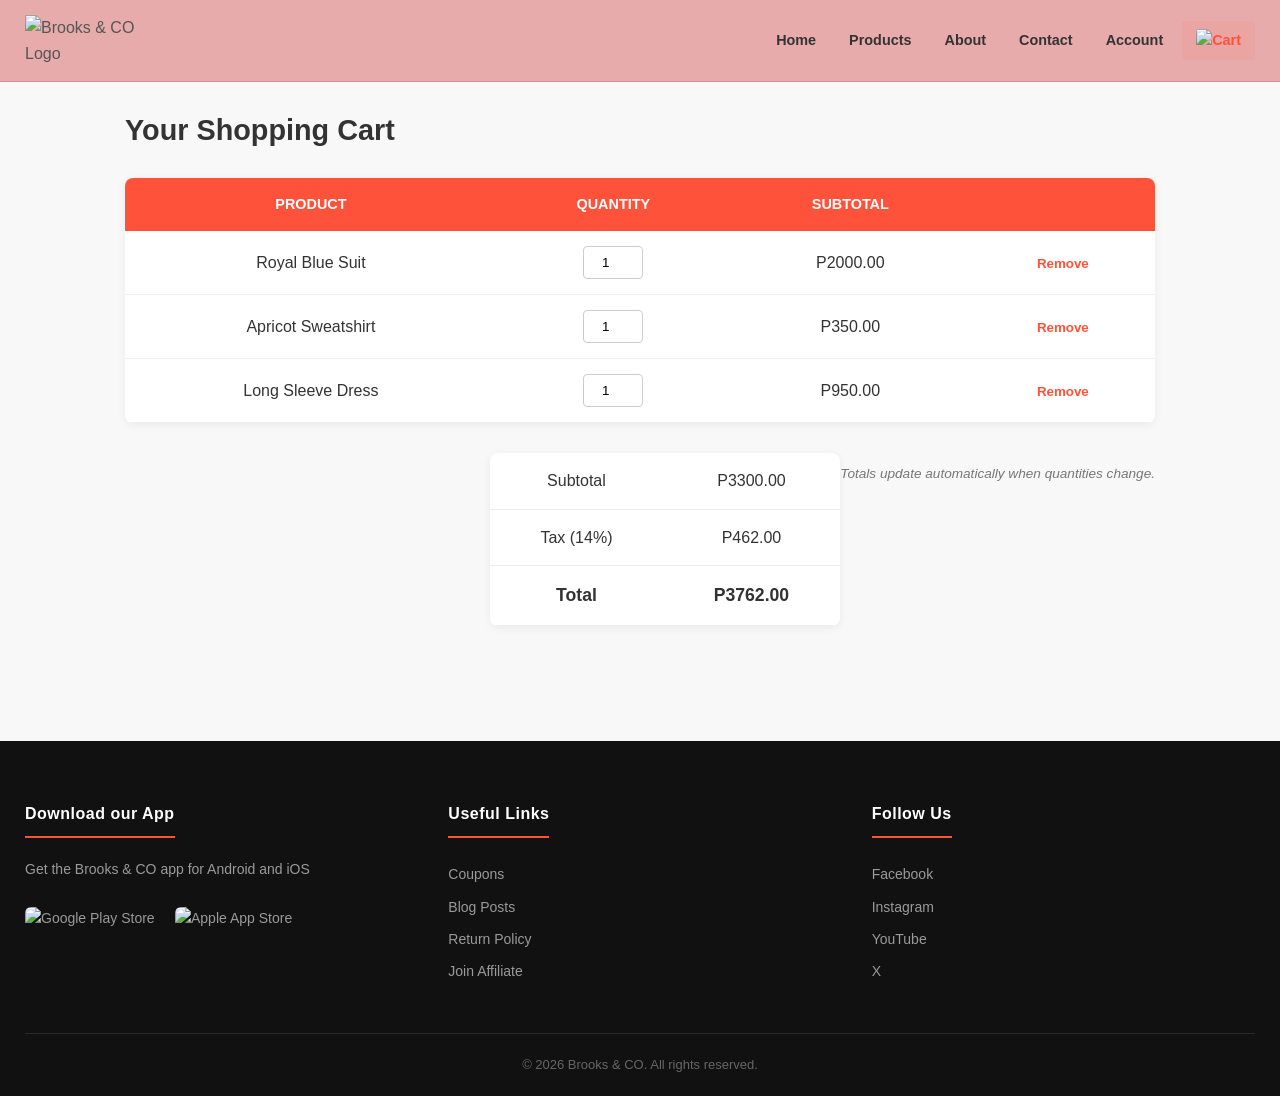
==== cart.html @ c31483eb "Refactor cart.html structure and update scripts" ====
<!DOCTYPE html>
<html lang="en">
<head>
    <meta charset="UTF-8">
    <meta name="viewport" content="width=device-width, initial-scale=1.0">
    <title>Your Cart | Brooks & CO</title>
    <meta name="description" content="View and manage items in your Brooks & CO shopping cart.">
    <link rel="stylesheet" href="style.css">
    <link rel="stylesheet" href="https://cdnjs.cloudflare.com/ajax/libs/font-awesome/6.5.1/css/all.min.css">
</head>
<body>

    <header class="header">
        <div class="container">
            <nav class="navbar">
                <div class="logo">
                    <a href="index.html">
                        <img src="images/Brooks & CO.jpg" width="125" alt="Brooks & CO Logo">
                    </a>
                </div>
                <button class="nav-toggle" aria-label="Toggle navigation" aria-expanded="false">
                    <span></span><span></span><span></span>
                </button>
                <ul class="nav-links">
                    <li><a href="index.html">Home</a></li>
                    <li><a href="products.html">Products</a></li>
                    <li><a href="about.html">About</a></li>
                    <li><a href="contact.html">Contact</a></li>
                    <li><a href="account.html">Account</a></li>
                    <li class="cart-icon"><a href="cart.html" class="active"><img src="images/cart.jpg" width="28" height="28" alt="Cart"></a></li>
                </ul>
            </nav>
        </div>
    </header>

    <main class="small-container cart-page">
        <h1>Your Shopping Cart</h1>

        <table id="cart-table">
            <thead>
                <tr>
                    <th>Product</th>
                    <th>Quantity</th>
                    <th>Subtotal</th>
                    <th></th>
                </tr>
            </thead>
            <tbody>
                <tr class="cart-item" data-price="2000">
                    <td>Royal Blue Suit</td>
                    <td><input type="number" class="qty" value="1" min="1"></td>
                    <td class="item-subtotal">P2000.00</td>
                    <td><button class="remove-btn">Remove</button></td>
                </tr>
                <tr class="cart-item" data-price="350">
                    <td>Apricot Sweatshirt</td>
                    <td><input type="number" class="qty" value="1" min="1"></td>
                    <td class="item-subtotal">P350.00</td>
                    <td><button class="remove-btn">Remove</button></td>
                </tr>
                <tr class="cart-item" data-price="950">
                    <td>Long Sleeve Dress</td>
                    <td><input type="number" class="qty" value="1" min="1"></td>
                    <td class="item-subtotal">P950.00</td>
                    <td><button class="remove-btn">Remove</button></td>
                </tr>
            </tbody>
        </table>

        <section class="total-price">
            <table>
                <tr>
                    <td>Subtotal</td>
                    <td id="cart-subtotal">P0.00</td>
                </tr>
                <tr>
                    <td>Tax (14%)</td>
                    <td id="cart-tax">P0.00</td>
                </tr>
                <tr>
                    <td><strong>Total</strong></td>
                    <td id="cart-total"><strong>P0.00</strong></td>
                </tr>
            </table>
            <p><em>Totals update automatically when quantities change.</em></p>
        </section>
    </main>

    <footer class="footer">
        <div class="container">
            <div class="footer-row">
                <div class="footer-col footer-col-1">
                    <h3>Download our App</h3>
                    <p>Get the Brooks & CO app for Android and iOS</p>
                    <div class="app-logo">
                        <img src="images/playstore.png" alt="Google Play Store">
                        <img src="images/apple store.png" alt="Apple App Store">
                    </div>
                </div>
                <div class="footer-col footer-col-2">
                    <h3>Useful Links</h3>
                    <ul>
                        <li><a href="#">Coupons</a></li>
                        <li><a href="#">Blog Posts</a></li>
                        <li><a href="#">Return Policy</a></li>
                        <li><a href="#">Join Affiliate</a></li>
                    </ul>
                </div>
                <div class="footer-col footer-col-3">
                    <h3>Follow Us</h3>
                    <ul class="social-links">
                        <li><a href="#">Facebook</a></li>
                        <li><a href="#">Instagram</a></li>
                        <li><a href="#">YouTube</a></li>
                        <li><a href="#"></i> X</a></li>
                    </ul>
                </div>
            </div>
            <div class="footer-bottom">
                <p class="copyright">&copy; 2026 Brooks & CO. All rights reserved.</p>
            </div>
        </div>
    </footer>

    <script>
        // Hamburger menu
        const navToggle = document.querySelector('.nav-toggle');
        const navLinks = document.querySelector('.nav-links');
        navToggle.addEventListener('click', () => {
            const open = navToggle.getAttribute('aria-expanded') === 'true';
            navToggle.setAttribute('aria-expanded', String(!open));
            navLinks.classList.toggle('open');
        });

        // Cart logic
        const TAX_RATE = 0.14;

        function updateCart() {
            let subtotal = 0;
            document.querySelectorAll('.cart-item').forEach(item => {
                const price = parseFloat(item.dataset.price);
                const quantity = item.querySelector('.qty').value;
                const itemTotal = price * quantity;
                item.querySelector('.item-subtotal').textContent = `P${itemTotal.toFixed(2)}`;
                subtotal += itemTotal;
            });
            const tax = subtotal * TAX_RATE;
            const total = subtotal + tax;
            document.getElementById('cart-subtotal').textContent = `P${subtotal.toFixed(2)}`;
            document.getElementById('cart-tax').textContent = `P${tax.toFixed(2)}`;
            document.getElementById('cart-total').textContent = `P${total.toFixed(2)}`;
        }

        document.querySelectorAll('.qty').forEach(input => {
            input.addEventListener('change', updateCart);
        });
        document.querySelectorAll('.remove-btn').forEach(button => {
            button.addEventListener('click', e => {
                e.target.closest('.cart-item').remove();
                updateCart();
            });
        });
        updateCart();
    </script>
</body>
</html>
---- style.css ----
*, *::before, *::after {
    margin: 0;
    padding: 0;
    box-sizing: border-box;
    font-family: 'Segoe UI', Tahoma, Geneva, Verdana, sans-serif;
}

body {
    background: #f8f8f8;
    color: #333;
    line-height: 1.6;
}

a {
    text-decoration: none;
    color: #555;
}

p { color: #555; }

ul { list-style-type: none; }

.container {
    max-width: 1300px;
    margin: auto;
    padding: 0 25px;
}

.small-container {
    max-width: 1080px;
    margin: auto;
    padding: 25px;
}

.row {
    display: flex;
    align-items: center;
    flex-wrap: wrap;
    justify-content: space-around;
}


.col-2 {
    flex-basis: 48%;
    min-width: 280px;
    margin-bottom: 20px;
}
.col-2 img { max-width: 100%; padding: 50px 0; }
.col-2 h1 { font-size: 50px; line-height: 60px; margin: 25px 0; }

.col-3 {
    flex-basis: 30%;
    min-width: 250px;
    margin-bottom: 30px;
}
.col-3 img { width: 100%; }

.col-4 {
    flex-basis: 23%;
    padding: 10px;
    min-width: 180px;
    margin-bottom: 50px;
    transition: transform 0.3s;
}
.col-4 img { width: 100%; }
.col-4:hover { transform: translateY(-5px); }

.col-5 { width: 160px; }
.col-5 img {
    width: 100%;
    cursor: pointer;
    filter: grayscale(100%);
}
.col-5 img:hover { filter: grayscale(0%); }


h4 { color: #555; font-weight: normal; }

.title {
    text-align: center;
    margin: auto 80px;
    position: relative;
    line-height: 60px;
    color: #555;
}
.title::after {
    content: '';
    background: #ff523b;
    width: 80px;
    height: 5px;
    border-radius: 5px;
    position: absolute;
    bottom: 0;
    left: 50%;
    transform: translateX(-50%);
}

.btn {
    display: inline-block;
    background: #ff523b;
    color: #fff;
    padding: 8px 30px;
    margin: 30px 0;
    border-radius: 30px;
    transition: background 0.3s;
}
.btn:hover { background: #c0392b; }

.header {
    background: #e8abab;
    border-bottom: 1px solid #d49090;
    position: sticky;
    top: 0;
    z-index: 1000;
}

.navbar {
    display: flex;
    align-items: center;
    justify-content: space-between;
    padding: 15px 0;
}

.logo img {
    max-width: 125px; 
}

/* Nav links */
.nav-links {
    display: flex;
    align-items: center;
    gap: 5px;
    list-style: none;
}

.nav-links li a {
    display: block;
    padding: 8px 14px;
    color: #333;
    font-weight: 600;
    font-size: 0.9rem;
    border-radius: 4px;
    transition: color 0.2s, background 0.2s;
}

.nav-links li a:hover,
.nav-links li a.active {
    color: #ff523b;
    background: rgba(255, 82, 59, 0.08);
}

.nav-links .cart-icon img {
    vertical-align: middle;
    border-radius: 4px;
}

/* Hamburger button */
.nav-toggle {
    display: none;
    flex-direction: column;
    justify-content: center;
    gap: 5px;
    background: none;
    border: none;
    cursor: pointer;
    padding: 6px;
    border-radius: 4px;
    transition: background 0.2s;
}
.nav-toggle:hover { 
    background: rgba(0,0,0,0.08); 
}
.nav-toggle span {
    display: block;
    width: 24px;
    height: 2px;
    background: #333;
    border-radius: 2px;
    transition: transform 0.35s, opacity 0.35s;
}
.nav-toggle[aria-expanded="true"] span:nth-child(1) {
    transform: translateY(7px) rotate(45deg);
}
.nav-toggle[aria-expanded="true"] span:nth-child(2) {
    opacity: 0;
}
.nav-toggle[aria-expanded="true"] span:nth-child(3) {
    transform: translateY(-7px) rotate(-45deg);
}

.header .row { 
    margin-top: 70px;
}

.categories {
    margin: 70px auto; 
}

.col-4 p { 
    font-size: 14px;
}
.rating .fas, .rating .fa { 
    color: #ff523b; }

/*--------offfer Section----------------*/
.offer {
    background: radial-gradient(#fff, #ffd6d6);
    margin-top: 80px;
    padding: 30px 0;
}

/*-------------Testimonial----------------- */
.testimonial { padding: 100px; }
.testimonial .col-3 {
    text-align: center;
    padding: 40px 20px;
    box-shadow: 0 0 20px rgba(0,0,0,0.1);
    cursor: pointer;
    transition: transform 0.5s;
}
.testimonial .col-3 img {
    width: 50px;
    margin-top: 20px;
    border-radius: 50%;
}
.testimonial .col-3:hover { transform: translateY(-10px); }

/*----------------- Brands-------------------*/
.brands { margin: 100px auto; }

.footer {
    background: #111;
    color: #9a9a9a;
    font-size: 14px;
    padding: 60px 0 0;
    margin-top: 60px;
}

.footer-row {
    display: flex;
    flex-wrap: wrap;
    gap: 40px;
    justify-content: space-between;
    padding-bottom: 40px;
}

.footer-col { flex: 1; min-width: 200px; }

.footer h3 {
    color: #fff;
    font-size: 1rem;
    font-weight: 700;
    letter-spacing: 0.5px;
    margin-bottom: 20px;
    padding-bottom: 10px;
    border-bottom: 2px solid #ff523b;
    display: inline-block;
}

.footer p { color: #9a9a9a; line-height: 1.7; }

.footer ul { margin-top: 5px; }

.footer ul li { margin-bottom: 10px; }

.footer ul li a {
    color: #9a9a9a;
    transition: color 0.2s, padding-left 0.2s;
    display: inline-block;
}
.footer ul li a:hover {
    color: #ff523b;
    padding-left: 5px;
}

/* App Store logos */
.app-logo {
    display: flex;
    flex-wrap: wrap;
    gap: 10px;
    margin-top: 15px;
}
.app-logo img {
    width: 130px;
    border-radius: 6px;
    transition: opacity 0.2s, transform 0.2s;
    cursor: pointer;
}
.app-logo img:hover { opacity: 0.85; transform: translateY(-2px); }

/* Social links with icons */
.social-links li a {
    display: flex;
    align-items: center;
    gap: 10px;
}
.social-links li a i {
    width: 32px;
    height: 32px;
    background: #222;
    border-radius: 50%;
    display: flex;
    align-items: center;
    justify-content: center;
    font-size: 0.85rem;
    transition: background 0.2s;
    flex-shrink: 0;
}
.social-links li a:hover i { background: #ff523b; }

/* Footer divider & copyright */
.footer-bottom {
    border-top: 1px solid #2a2a2a;
    padding: 20px 0;
    text-align: center;
}
.footer-bottom .copyright {
    color: #666;
    font-size: 13px;
    margin: 0;
}

/*Products------------------ */
.row-2 {
    justify-content: space-between;
    margin: 80px auto 40px;
}

.row-2 select {
    border: 1px solid #ff523b;
    padding: 8px 14px;
    border-radius: 4px;
    cursor: pointer;
    font-size: 0.9rem;
    background: #fff;
}
.row-2 select:focus { outline: none; }

.page-btn {
    width: 100%;
    text-align: center;
    margin: 0 auto 80px;
}
.page-btn span {
    display: inline-block;
    border: 1px solid #ff523b;
    margin: 4px;
    width: 40px;
    height: 40px;
    line-height: 40px;
    text-align: center;
    cursor: pointer;
    border-radius: 4px;
    transition: background 0.2s, color 0.2s;
}
.page-btn span:hover {
    background: #ff523b;
    color: #fff;
}

/* single Products-detail-------------*/
.single-product { margin-top: 80px; }
.single-product .col-2 img { padding: 0; }
.single-product .col-2 { padding: 20px; }
.single-product h4 {
    margin: 20px 0;
    font-size: 22px;
    font-weight: bold;
}
.single-product select {
    display: block;
    padding: 10px;
    margin-top: 20px;
    border: 1px solid #ccc;
    border-radius: 4px;
    min-width: 160px;
}
.single-product input[type="number"] {
    width: 60px;
    height: 40px;
    padding-left: 10px;
    font-size: 18px;
    margin-right: 10px;
    border: 1px solid #ff523b;
    border-radius: 4px;
}
input:focus { outline: none; }
.single-product .fa { color: #ff523b; margin-left: 10px; }
.single-product .row { text-align: left; }
.single-product h1 { font-size: 26px; line-height: 32px; }

/* Product image gallery */
.ProductImg {
    width: 100%;
    max-width: 520px;
    margin: 0 auto 20px;
    display: block;
    border-radius: 8px;
    box-shadow: 0 4px 15px rgba(0,0,0,0.1);
    transition: transform 0.3s ease;
}
.ProductImg:hover { transform: scale(1.02); }

.small-img-row {
    display: flex;
    justify-content: center;
    gap: 12px;
    margin-top: 20px;
}
.small-img-col { flex: 0 0 auto; cursor: pointer; }
.small-img {
    width: 75px;
    height: auto;
    border: 2px solid #ddd;
    border-radius: 4px;
    transition: border-color 0.2s, transform 0.2s;
}
.small-img:hover {
    border-color: #ff523b;
    transform: scale(1.08);
}

/*------------------Cart Page----------------- */
.cart-page { margin-bottom: 60px; }
.cart-page h1 {
    margin-bottom: 25px;
    font-size: 1.8rem;
    font-weight: 600;
}
.cart-page table {
    width: 100%;
    border-collapse: collapse;
    background: #fff;
    margin-bottom: 30px;
    border-radius: 8px;
    overflow: hidden;
    box-shadow: 0 2px 10px rgba(0,0,0,0.06);
}
.cart-page thead { background: #ff523b; color: #fff; }
.cart-page th, .cart-page td {
    padding: 15px;
    text-align: center;
}
.cart-page th {
    font-size: 0.9rem;
    text-transform: uppercase;
    font-weight: 600;
}
.cart-page tbody tr { border-bottom: 1px solid #eee; }
.cart-page .qty {
    width: 60px;
    padding: 8px;
    text-align: center;
    border: 1px solid #ccc;
    border-radius: 4px;
}
.cart-page .qty:focus { border-color: #ff523b; }
.cart-page .remove-btn {
    background: none;
    border: none;
    color: #ff523b;
    font-weight: 600;
    cursor: pointer;
}
.cart-page .remove-btn:hover { text-decoration: underline; }

.total-price { display: flex; justify-content: flex-end; }
.total-price table {
    width: 350px;
    border-collapse: collapse;
    background: #fff;
    border-radius: 8px;
    box-shadow: 0 2px 10px rgba(0,0,0,0.06);
    overflow: hidden;
}
.total-price td { padding: 15px; border-bottom: 1px solid #eee; }
.total-price tr:last-child td { font-size: 1.1rem; font-weight: bold; }
.total-price em {
    display: block;
    margin-top: 10px;
    font-size: 0.85rem;
    color: #777;
    text-align: right;
}

.add-to-cart {
    width: 100%;
    background-color: #ff523b;
    color: #fff;
    border: none;
    padding: 14px;
    font-weight: bold;
    border-radius: 8px;
    cursor: pointer;
    transition: background 0.2s, transform 0.2s;
}
.add-to-cart:hover {
    background-color: #c0392b;
    transform: translateY(-2px);
}

/*---------------Account Page---------- */
.account-page {
    padding: 60px 0;
    background: radial-gradient(#fff, #ffd6d6);
    min-height: 60vh;
}
.form-container {
    position: relative;
    width: 300px;
    height: 420px;
    overflow: hidden;
    margin: 0 auto;
    box-shadow: 0 0 25px rgba(0,0,0,0.12);
    border-radius: 12px;
    background: #fff;
}
.form-container span {
    font-weight: bold;
    padding: 0 10px;
    color: #000;
    cursor: pointer;
    width: 100px;
    display: inline-block;
}
.form-btn { display: inline-block; padding: 15px 10px 0; }
.form-container form {
    max-width: 300px;
    padding: 0 20px;
    position: absolute;
    top: 100px;
    transition: transform 0.5s;
}
form input {
    width: 100%;
    height: 36px;
    margin: 10px 0;
    padding: 0 10px;
    border: 1px solid #ccc;
    border-radius: 4px;
}
form .btn {
    width: 100%;
    border: none;
    cursor: pointer;
    margin: 10px 0;
}
form .btn:focus { outline: none; }
#LoginForm, #RegForm {
    position: absolute;
    width: 100%;
    transition: 0.5s;
    padding: 20px;
}
#RegForm { transform: translateX(300px); }
form a { font-size: 12px; color: #ff523b; }
#Indicator {
    width: 100px;
    border: none;
    background: #ff523b;
    height: 3px;
    margin-top: 8px;
    transform: translateX(100px);
    transition: transform 0.5s;
}

/*-------- AboutPage-------*/
.about-section h1 {
    text-align: center;
    margin-bottom: 20px;
    color: #222;
}
.about-section p {
    text-align: center;
    margin-bottom: 15px;
    font-size: 16px;
}
.about-values {
    margin-top: 40px;
    background: #fff;
    padding: 30px;
    border-radius: 8px;
    box-shadow: 0 0 10px rgba(0,0,0,0.06);
}
.about-values h2 { text-align: center; margin-bottom: 20px; }
.about-values ul {
    display: grid;
    grid-template-columns: repeat(auto-fit, minmax(160px, 1fr));
    gap: 15px;
    list-style: none;
    text-align: center;
}
.about-values li {
    background: #f1f1f1;
    padding: 15px;
    border-radius: 6px;
    font-weight: bold;
}

/*-------Contact section---------*/
.contact-section { 
    padding: 80px 0; }
.contact-info {
    background: #ff523b; 
    color: #fff;
    padding: 60px 50px; }
.contact-info h2 {
    font-size: 2rem; 
    margin-bottom: 15px; }
.contact-info p {
    margin-bottom: 30px; 
    opacity: 0.95; 
    color: #fff; }
.form-control:focus {
    border-color: #ff523b;
    box-shadow: 0 0 0 0.25rem rgba(255, 82, 59, 0.25);
}
.btn-danger { 
    background-color: #ff523b; 
    border-color: #ff523b; }
.btn-danger:hover {
    background-color: #c0392b;
    border-color: #c0392b; }

/* Bootstrap overrides */
.navbar-brand img { border-radius: 5px; }
.nav-link { font-weight: 600; 
           color: #333; }
.nav-link:hover, .nav-link.active { 
    color: #ff523b !important; }
.app-logo img { margin-right: 10px; 
               margin-top: 10px; }

@media (max-width: 992px) {
    .col-4 { flex-basis: 45%; }
    .col-3 { flex-basis: 45%; }
}

@media (max-width: 768px) {

    /* Hamburger: show toggle button */
    .nav-toggle { display: flex; }

    /* Hide nav by default on mobile */
    .nav-links {
        display: none;
        flex-direction: column;
        align-items: flex-start;
        gap: 0;
        position: absolute;
        top: 100%;
        left: 0;
        right: 0;
        background: #e8abab;
        padding: 10px 0 20px;
        box-shadow: 0 4px 12px rgba(0,0,0,0.1);
        z-index: 999;
    }
    .nav-links.open { display: flex; }
    .nav-links li { width: 100%; }
    .nav-links li a {
        padding: 12px 25px;
        border-radius: 0;
        font-size: 1rem;
    }

    /* Make header relatively positioned for dropdown */
    .header { position: relative; }

    /* Columns stack */
    .col-2 { flex-basis: 100%; }
    .col-2 h1 { font-size: 32px; line-height: 42px; }
    .col-3 { flex-basis: 100%; }
    .col-4 { flex-basis: 45%; min-width: 140px; }

    /* Footer columns stack */
    .footer-row { flex-direction: column; gap: 30px; }
    .footer-col { min-width: 100%; }

    /* Cart */
    .cart-page table th,
    .cart-page table td { padding: 10px 6px; font-size: 0.8rem; }
    .total-price { justify-content: center; }
    .total-price table { width: 100%; }

    /* About values */
    .about-values ul { grid-template-columns: 1fr 1fr; }

    /* Single product */
    .single-product { margin-top: 40px; }
    .small-img { width: 60px; }
    .ProductImg { max-width: 100%; }

    /* Account page */
    .account-page .col-2:first-child { display: none; }

    /* Row alignment */
    .row { justify-content: flex-start; }
    .row-2 { flex-direction: column; gap: 15px; margin: 40px auto 20px; }

    /* Testimonial */
    .testimonial { padding: 40px 20px; }

    /* Title */
    .title { margin: auto 20px; }

    /* Contact */
    .contact-info { padding: 40px 25px; }

    /* Page buttons */
    .page-btn { margin-bottom: 40px; }
}
@media (max-width: 480px) {
    .col-4 { flex-basis: 100%; }
    .small-container { padding: 15px; }
    .about-values ul { grid-template-columns: 1fr; }
    .app-logo { flex-direction: column; gap: 8px; }
    .app-logo img { width: 140px; }
}
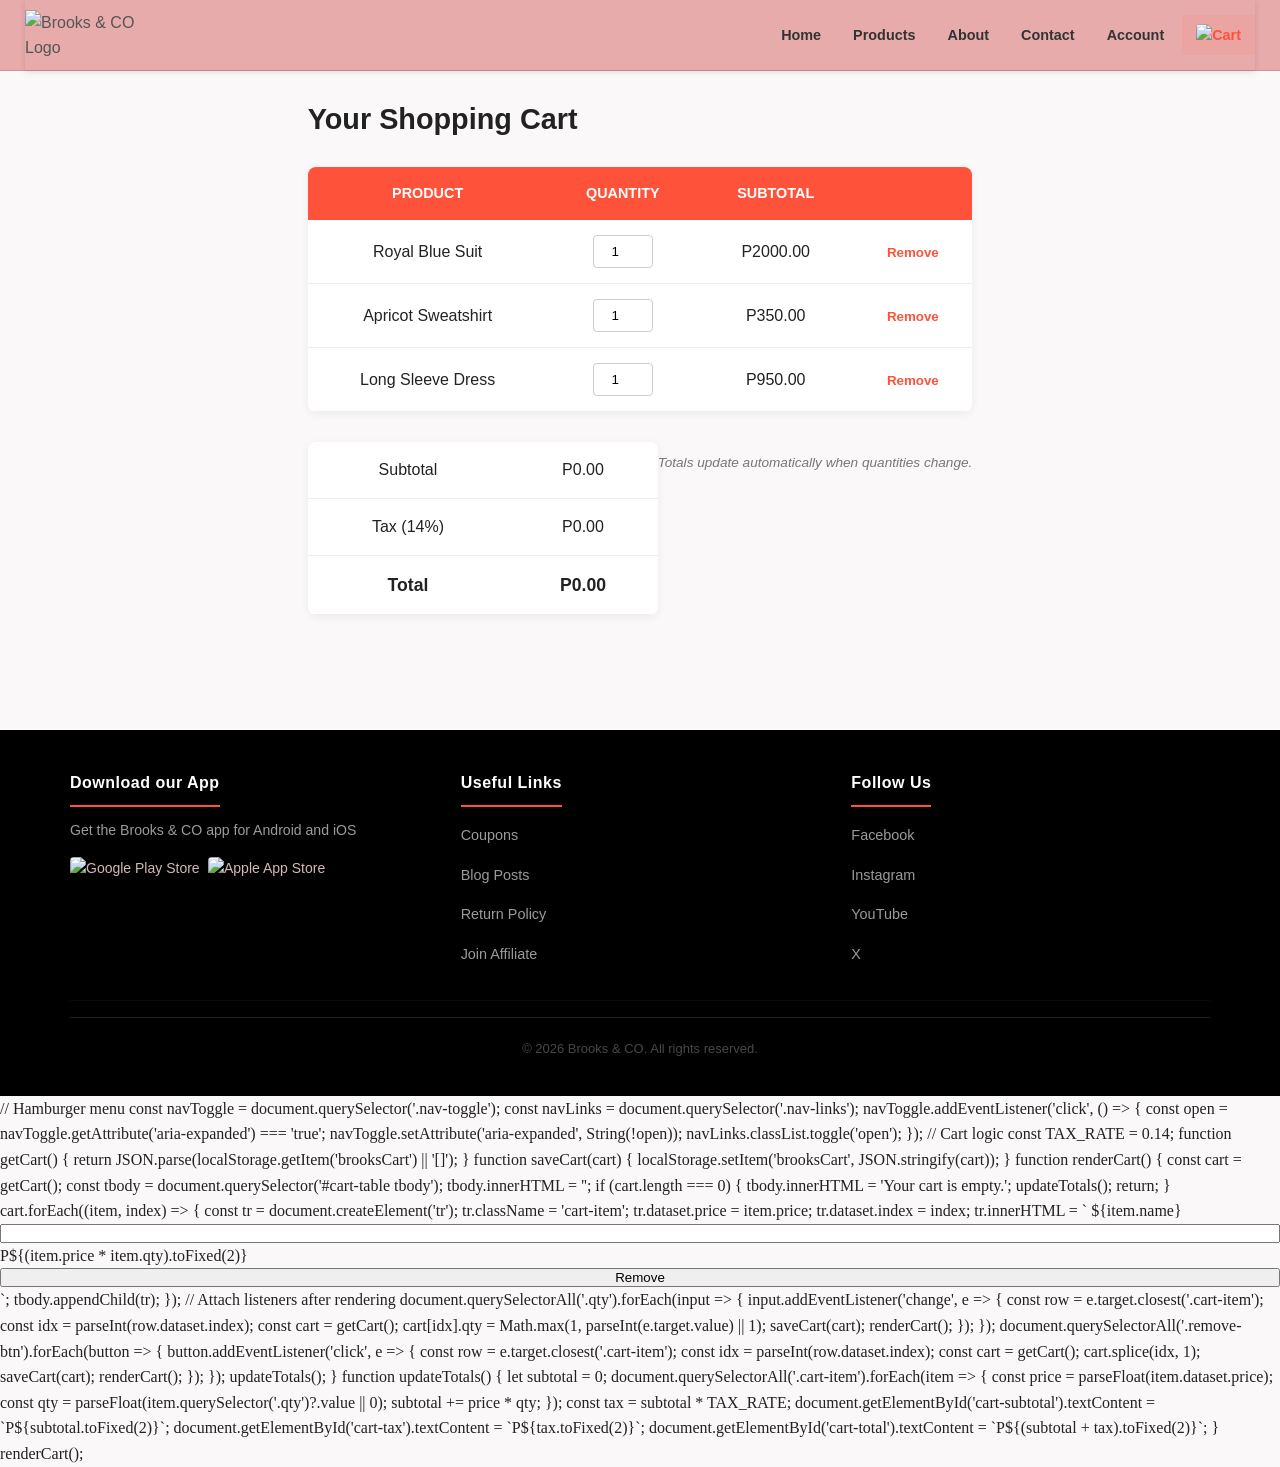
==== commit 38a8221a: "Refactor cart logic and event listeners" ====
--- a/cart.html
+++ b/cart.html
@@ -122,45 +122,90 @@
         </div>
     </footer>
 
-    <script>
-        // Hamburger menu
-        const navToggle = document.querySelector('.nav-toggle');
-        const navLinks = document.querySelector('.nav-links');
-        navToggle.addEventListener('click', () => {
-            const open = navToggle.getAttribute('aria-expanded') === 'true';
-            navToggle.setAttribute('aria-expanded', String(!open));
-            navLinks.classList.toggle('open');
+   // Hamburger menu
+const navToggle = document.querySelector('.nav-toggle');
+const navLinks = document.querySelector('.nav-links');
+navToggle.addEventListener('click', () => {
+    const open = navToggle.getAttribute('aria-expanded') === 'true';
+    navToggle.setAttribute('aria-expanded', String(!open));
+    navLinks.classList.toggle('open');
+});
+
+// Cart logic
+const TAX_RATE = 0.14;
+
+function getCart() {
+    return JSON.parse(localStorage.getItem('brooksCart') || '[]');
+}
+
+function saveCart(cart) {
+    localStorage.setItem('brooksCart', JSON.stringify(cart));
+}
+
+function renderCart() {
+    const cart = getCart();
+    const tbody = document.querySelector('#cart-table tbody');
+    tbody.innerHTML = '';
+
+    if (cart.length === 0) {
+        tbody.innerHTML = '<tr><td colspan="4" style="text-align:center; padding:2rem;">Your cart is empty.</td></tr>';
+        updateTotals();
+        return;
+    }
+
+    cart.forEach((item, index) => {
+        const tr = document.createElement('tr');
+        tr.className = 'cart-item';
+        tr.dataset.price = item.price;
+        tr.dataset.index = index;
+        tr.innerHTML = `
+            <td>${item.name}</td>
+            <td><input type="number" class="qty" value="${item.qty}" min="1"></td>
+            <td class="item-subtotal">P${(item.price * item.qty).toFixed(2)}</td>
+            <td><button class="remove-btn">Remove</button></td>
+        `;
+        tbody.appendChild(tr);
+    });
+
+    // Attach listeners after rendering
+    document.querySelectorAll('.qty').forEach(input => {
+        input.addEventListener('change', e => {
+            const row = e.target.closest('.cart-item');
+            const idx = parseInt(row.dataset.index);
+            const cart = getCart();
+            cart[idx].qty = Math.max(1, parseInt(e.target.value) || 1);
+            saveCart(cart);
+            renderCart();
         });
-
-        // Cart logic
-        const TAX_RATE = 0.14;
-
-        function updateCart() {
-            let subtotal = 0;
-            document.querySelectorAll('.cart-item').forEach(item => {
-                const price = parseFloat(item.dataset.price);
-                const quantity = item.querySelector('.qty').value;
-                const itemTotal = price * quantity;
-                item.querySelector('.item-subtotal').textContent = `P${itemTotal.toFixed(2)}`;
-                subtotal += itemTotal;
-            });
-            const tax = subtotal * TAX_RATE;
-            const total = subtotal + tax;
-            document.getElementById('cart-subtotal').textContent = `P${subtotal.toFixed(2)}`;
-            document.getElementById('cart-tax').textContent = `P${tax.toFixed(2)}`;
-            document.getElementById('cart-total').textContent = `P${total.toFixed(2)}`;
-        }
-
-        document.querySelectorAll('.qty').forEach(input => {
-            input.addEventListener('change', updateCart);
+    });
+
+    document.querySelectorAll('.remove-btn').forEach(button => {
+        button.addEventListener('click', e => {
+            const row = e.target.closest('.cart-item');
+            const idx = parseInt(row.dataset.index);
+            const cart = getCart();
+            cart.splice(idx, 1);
+            saveCart(cart);
+            renderCart();
         });
-        document.querySelectorAll('.remove-btn').forEach(button => {
-            button.addEventListener('click', e => {
-                e.target.closest('.cart-item').remove();
-                updateCart();
-            });
-        });
-        updateCart();
-    </script>
+    });
+
+    updateTotals();
+}
+
+function updateTotals() {
+    let subtotal = 0;
+    document.querySelectorAll('.cart-item').forEach(item => {
+        const price = parseFloat(item.dataset.price);
+        const qty = parseFloat(item.querySelector('.qty')?.value || 0);
+        subtotal += price * qty;
+    });
+    const tax = subtotal * TAX_RATE;
+    document.getElementById('cart-subtotal').textContent = `P${subtotal.toFixed(2)}`;
+    document.getElementById('cart-tax').textContent = `P${tax.toFixed(2)}`;
+    document.getElementById('cart-total').textContent = `P${(subtotal + tax).toFixed(2)}`;
+}
+
+renderCart();
 </body>
 </html>
--- a/style.css
+++ b/style.css
@@ -1,3 +1,5 @@
+
+
 *, *::before, *::after {
     margin: 0;
     padding: 0;
@@ -20,6 +22,7 @@
 
 ul { list-style-type: none; }
 
+/* ---------- LAYOUT ---------- */
 .container {
     max-width: 1300px;
     margin: auto;
@@ -38,7 +41,6 @@
     flex-wrap: wrap;
     justify-content: space-around;
 }
-
 
 .col-2 {
     flex-basis: 48%;
@@ -72,7 +74,6 @@
     filter: grayscale(100%);
 }
 .col-5 img:hover { filter: grayscale(0%); }
-
 
 h4 { color: #555; font-weight: normal; }
 
@@ -95,6 +96,7 @@
     transform: translateX(-50%);
 }
 
+/* ---------- BUTTONS ---------- */
 .btn {
     display: inline-block;
     background: #ff523b;
@@ -104,7 +106,10 @@
     border-radius: 30px;
     transition: background 0.3s;
 }
-.btn:hover { background: #c0392b; }
+.btn:hover { 
+    background: #c0392b; 
+}
+
 
 .header {
     background: #e8abab;
@@ -121,9 +126,9 @@
     padding: 15px 0;
 }
 
-.logo img {
-    max-width: 125px; 
-}
+.logo img { 
+    max-width: 125px;
+ }
 
 /* Nav links */
 .nav-links {
@@ -167,9 +172,9 @@
     border-radius: 4px;
     transition: background 0.2s;
 }
-.nav-toggle:hover { 
-    background: rgba(0,0,0,0.08); 
-}
+.nav-toggle:hover {
+     background: rgba(0,0,0,0.08);
+     }
 .nav-toggle span {
     display: block;
     width: 24px;
@@ -188,28 +193,23 @@
     transform: translateY(-7px) rotate(-45deg);
 }
 
-.header .row { 
-    margin-top: 70px;
-}
-
-.categories {
-    margin: 70px auto; 
-}
-
-.col-4 p { 
-    font-size: 14px;
-}
-.rating .fas, .rating .fa { 
-    color: #ff523b; }
-
-/*--------offfer Section----------------*/
+
+.header .row { margin-top: 70px; }
+
+/* -----------Categories---------*/
+.categories { margin: 70px auto; }
+
+.col-4 p { font-size: 14px; }
+.rating .fas, .rating .fa { color: #ff523b; }
+
+/*-------------Offer Section---------*/
 .offer {
     background: radial-gradient(#fff, #ffd6d6);
     margin-top: 80px;
     padding: 30px 0;
 }
 
-/*-------------Testimonial----------------- */
+/*----------Testimonial---------- */
 .testimonial { padding: 100px; }
 .testimonial .col-3 {
     text-align: center;
@@ -225,7 +225,7 @@
 }
 .testimonial .col-3:hover { transform: translateY(-10px); }
 
-/*----------------- Brands-------------------*/
+/*---------Brands---------*/
 .brands { margin: 100px auto; }
 
 .footer {
@@ -320,7 +320,7 @@
     margin: 0;
 }
 
-/*Products------------------ */
+/*-----------Products----------- */
 .row-2 {
     justify-content: space-between;
     margin: 80px auto 40px;
@@ -357,8 +357,24 @@
     background: #ff523b;
     color: #fff;
 }
-
-/* single Products-detail-------------*/
+.add-to-cart {
+    width: 100%;
+    background-color: var(--accent);
+    color: var(--dark);
+    border: none;
+    padding: 14px;
+    font-weight: bold;
+    border-radius: 8px;
+    cursor: pointer;
+    transition: all 0.3s;
+}
+
+.add-to-cart:hover {
+    background-color: #f0c14e;
+    transform: translateY(-2px);
+}
+
+/* ---------------Single Products Deatails*/
 .single-product { margin-top: 80px; }
 .single-product .col-2 img { padding: 0; }
 .single-product .col-2 { padding: 20px; }
@@ -420,7 +436,7 @@
     transform: scale(1.08);
 }
 
-/*------------------Cart Page----------------- */
+/* -------------Cart-------------- */
 .cart-page { margin-bottom: 60px; }
 .cart-page h1 {
     margin-bottom: 25px;
@@ -499,7 +515,7 @@
     transform: translateY(-2px);
 }
 
-/*---------------Account Page---------- */
+/*----------Account page---------- */
 .account-page {
     padding: 60px 0;
     background: radial-gradient(#fff, #ffd6d6);
@@ -564,7 +580,7 @@
     transition: transform 0.5s;
 }
 
-/*-------- AboutPage-------*/
+/* ---------------About Page-------- */
 .about-section h1 {
     text-align: center;
     margin-bottom: 20px;
@@ -582,7 +598,9 @@
     border-radius: 8px;
     box-shadow: 0 0 10px rgba(0,0,0,0.06);
 }
-.about-values h2 { text-align: center; margin-bottom: 20px; }
+.about-values h2 { 
+    text-align: center;
+     margin-bottom: 20px; }
 .about-values ul {
     display: grid;
     grid-template-columns: repeat(auto-fit, minmax(160px, 1fr));
@@ -597,45 +615,432 @@
     font-weight: bold;
 }
 
-/*-------Contact section---------*/
-.contact-section { 
-    padding: 80px 0; }
+*, *::before, *::after {
+    box-sizing: border-box;
+    margin: 0;
+    padding: 0;
+}
+
+body {
+    font-family: Georgia, 'Times New Roman', serif;
+    color: #222;
+    background: #faf8f8;
+    min-height: 100vh;
+    display: flex;
+    flex-direction: column;
+}
+
+/* ----------- NAVBAR ------------*/
+.header nav {
+    background: #e8abab;
+    box-shadow: 0 2px 6px rgba(0,0,0,.12);
+    padding: 0.6rem 0;
+}
+
+.nav-container {
+    max-width: 1140px;
+    margin: 0 auto;
+    padding: 0 1.25rem;
+    display: flex;
+    align-items: center;
+    justify-content: space-between;
+    flex-wrap: wrap;
+    gap: 0.5rem;
+}
+
+.navbar-brand img {
+    display: block;
+    width: 125px;
+}
+
+.nav-links {
+    display: flex;
+    align-items: center;
+    gap: 0.25rem;
+    list-style: none;
+    flex-wrap: wrap;
+}
+
+.nav-links a {
+    text-decoration: none;
+    color: #3a1a1a;
+    padding: 0.4rem 0.75rem;
+    border-radius: 4px;
+    font-size: 0.95rem;
+    transition: background 0.2s;
+}
+
+.nav-links a:hover,
+.nav-links a.active {
+    background: rgba(255,255,255,0.45);
+}
+
+.nav-links .cart-link img {
+    width: 28px;
+    height: 28px;
+    border-radius: 4px;
+    display: block;
+}
+
+/* hamburger (mobile) */
+.nav-toggle {
+    display: none;
+    background: none;
+    border: none;
+    cursor: pointer;
+    flex-direction: column;
+    gap: 5px;
+    padding: 4px;
+}
+
+.nav-toggle span {
+    display: block;
+    width: 24px;
+    height: 2px;
+    background: #3a1a1a;
+    border-radius: 2px;
+}
+
+@media (max-width: 767px) {
+    .nav-toggle { display: flex; }
+
+    .nav-links {
+        display: none;
+        width: 100%;
+        flex-direction: column;
+        align-items: flex-start;
+        padding: 0.5rem 0;
+    }
+
+    .nav-links.open { display: flex; }
+
+    .nav-links a { width: 100%; }
+}
+
+*, *::before, *::after {
+    box-sizing: border-box;
+    margin: 0;
+    padding: 0;
+}
+
+body {
+    font-family: Georgia, 'Times New Roman', serif;
+    color: #222;
+    background: #faf8f8;
+    min-height: 100vh;
+    display: flex;
+    flex-direction: column;
+}
+
+/* ---------NAVBAR ──------------*/
+.header nav {
+    background: #e8abab;
+    box-shadow: 0 2px 6px rgba(0,0,0,.12);
+    padding: 0.6rem 0;
+}
+
+.nav-container {
+    max-width: 1140px;
+    margin: 0 auto;
+    padding: 0 1.25rem;
+    display: flex;
+    align-items: center;
+    justify-content: space-between;
+    flex-wrap: wrap;
+    gap: 0.5rem;
+}
+
+.navbar-brand img {
+    display: block;
+    width: 125px;
+}
+
+.nav-links {
+    display: flex;
+    align-items: center;
+    gap: 0.25rem;
+    list-style: none;
+    flex-wrap: wrap;
+}
+
+.nav-links a {
+    text-decoration: none;
+    color: #3a1a1a;
+    padding: 0.4rem 0.75rem;
+    border-radius: 4px;
+    font-size: 0.95rem;
+    transition: background 0.2s;
+}
+
+.nav-links a:hover,
+.nav-links a.active {
+    background: rgba(255,255,255,0.45);
+}
+
+.nav-links .cart-link img {
+    width: 28px;
+    height: 28px;
+    border-radius: 4px;
+    display: block;
+}
+
+/*------- hamburger (mobile)----------- */
+.nav-toggle {
+    display: none;
+    background: none;
+    border: none;
+    cursor: pointer;
+    flex-direction: column;
+    gap: 5px;
+    padding: 4px;
+}
+
+.nav-toggle span {
+    display: block;
+    width: 24px;
+    height: 2px;
+    background: #3a1a1a;
+    border-radius: 2px;
+}
+
+@media (max-width: 767px) {
+    .nav-toggle { display: flex; }
+
+    .nav-links {
+        display: none;
+        width: 100%;
+        flex-direction: column;
+        align-items: flex-start;
+        padding: 0.5rem 0;
+    }
+
+    .nav-links.open { display: flex; }
+
+    .nav-links a { width: 100%; }
+}
+
+main { flex: 1; }
+
+.contact-section {
+    padding: 3.5rem 1.25rem;
+}
+
+.contact-wrapper {
+    max-width: 1140px;
+    margin: 0 auto;
+    display: flex;
+    border-radius: 10px;
+    overflow: hidden;
+    box-shadow: 0 8px 32px rgba(0,0,0,.14);
+    background: #fff
+}
+
+/* --------------left panel ---------------*/
+
 .contact-info {
-    background: #ff523b; 
+    background: #ff523b;
     color: #fff;
-    padding: 60px 50px; }
+    padding: 60px 50px;
+}
+
 .contact-info h2 {
-    font-size: 2rem; 
-    margin-bottom: 15px; }
+    font-size: 2.5rem;
+    margin-bottom: 15px;
+}
+
 .contact-info p {
-    margin-bottom: 30px; 
-    opacity: 0.95; 
-    color: #fff; }
-.form-control:focus {
-    border-color: #ff523b;
-    box-shadow: 0 0 0 0.25rem rgba(255, 82, 59, 0.25);
-}
-.btn-danger { 
-    background-color: #ff523b; 
-    border-color: #ff523b; }
-.btn-danger:hover {
-    background-color: #c0392b;
-    border-color: #c0392b; }
-
-/* Bootstrap overrides */
-.navbar-brand img { border-radius: 5px; }
-.nav-link { font-weight: 600; 
-           color: #333; }
-.nav-link:hover, .nav-link.active { 
-    color: #ff523b !important; }
-.app-logo img { margin-right: 10px; 
-               margin-top: 10px; }
-
+    margin-bottom: 40px;
+    opacity: 0.95;
+}
+
+.info-item {
+    display: flex;
+    gap: 15px;
+    margin-bottom: 30px;
+    align-items: flex-start;
+}
+
+.info-item i {
+    font-size: 1.5rem;
+    margin-top: 5px;
+}
+
+.info-item i {
+    font-size: 1.2rem;
+    margin-top: 2px;
+    flex-shrink: 0;
+}
+
+.info-item h5 {
+    font-size: 0.95rem;
+    font-weight: 700;
+    margin-bottom: 0.2rem;
+}
+
+.info-item p {
+    margin: 0;
+    font-size: 0.92rem;
+    opacity: 0.9;
+}
+
+.info-item a {
+    color: #ff523b
+    text-decoration: none;
+}
+
+.info-item a:hover { text-decoration: underline; }
+
+/*--------------- right panel ----------*/
+.contact-form-panel {
+    flex: 1;
+    padding: 3rem 2.5rem;
+}
+
+.contact-form-panel h2 {
+    font-size: 1.75rem;
+    margin-bottom: 1.75rem;
+    color: #ff523b;
+}
+
+.form-group {
+    margin-bottom: 1rem;
+}
+
+.form-group input,
+.form-group textarea {
+    width: 100%;
+    padding: 0.65rem 1rem;
+    border: 1px solid #d4b8b8;
+    border-radius: 6px;
+    font-size: 0.95rem;
+    font-family: inherit;
+    color: #333;
+    background: #fdfafa;
+    transition: border-color 0.2s, box-shadow 0.2s;
+    outline: none;
+}
+
+.form-group input:focus,
+.form-group textarea:focus {
+    border-color: #c0545a;
+    box-shadow: 0 0 0 3px rgba(192,84,90,.15);
+    background: #ff523b
+}
+
+.form-group textarea {
+    resize: vertical;
+    min-height: 150px;
+}
+
+.btn-submit {
+    width: 100%;
+    padding: 0.75rem;
+    background: #ff523b;
+    color: #fff;
+    border: none;
+    border-radius: 50px;
+    font-size: 1rem;
+    font-family: inherit;
+    cursor: pointer;
+    letter-spacing: 0.03em;
+    transition: background 0.2s, transform 0.15s;
+}
+
+.btn-submit:hover {
+    background:#ff523b;
+    transform: translateY(-1px);
+}
+
+.btn-submit:active { transform: none; }
+
+/*-------------- responsive stacking -------------*/
+@media (max-width: 767px) {
+    .contact-wrapper { flex-direction: column; }
+    .contact-info { flex: none; }
+}
+
+
+
+/*------------ responsive stacking-------------- */
+@media (max-width: 767px) {
+    .contact-wrapper { flex-direction: column; }
+    .contact-info { flex: none; }
+}
+
+/* --------------FOOTER------------- */
+.footer {
+    background: #000000;
+    color: #d4b8b8;
+    padding: 2.5rem 1.25rem 1rem;
+    margin-top: auto;
+}
+
+.footer-row {
+    max-width: 1140px;
+    margin: 0 auto;
+    display: flex;
+    flex-wrap: wrap;
+    gap: 2rem;
+    padding-bottom: 1.5rem;
+    border-bottom: 1px solid #0c0808;
+}
+
+.footer-col { flex: 1; min-width: 180px; }
+
+.footer-col h3 {
+    font-size: 1rem;
+    color: #fff;
+    margin-bottom: 0.75rem;
+}
+
+.footer-col p {
+    font-size: 0.88rem;
+    line-height: 1.6;
+    margin-bottom: 0.75rem;
+}
+
+.app-logo { 
+    display: flex; gap: 0.5rem; 
+    flex-wrap: wrap; }
+.app-logo img { 
+    height: 36px; 
+    border-radius: 4px; }
+
+.footer-col ul {
+    list-style: none;
+    display: flex;
+    flex-direction: column;
+    gap: 0.4rem;
+}
+
+.footer-col ul a {
+    color: #d4b8b8;
+    text-decoration: none;
+    font-size: 0.9rem;
+    transition: color 0.2s;
+}
+
+.footer-col ul a:hover { color: #fff; }
+
+.social-links a { 
+    display: flex; 
+    align-items: center; gap: 0.5rem; }
+
+.footer-bottom {
+    max-width: 1140px;
+    margin: 1rem auto 0;
+    text-align: center;
+    font-size: 0.82rem;
+    opacity: 0.7;
+}
+
+/*--------------RESPONSIVE — TABLET----------- (≤ 992px) */
 @media (max-width: 992px) {
     .col-4 { flex-basis: 45%; }
     .col-3 { flex-basis: 45%; }
 }
 
+/* ---------RESPONSIVE — MOBILE (≤ 768px)----------*/
 @media (max-width: 768px) {
 
     /* Hamburger: show toggle button */
@@ -664,7 +1069,7 @@
         font-size: 1rem;
     }
 
-    /* Make header relatively positioned for dropdown */
+   
     .header { position: relative; }
 
     /* Columns stack */
@@ -673,43 +1078,46 @@
     .col-3 { flex-basis: 100%; }
     .col-4 { flex-basis: 45%; min-width: 140px; }
 
-    /* Footer columns stack */
+    /*--------Footer columns stack -----------*/
     .footer-row { flex-direction: column; gap: 30px; }
     .footer-col { min-width: 100%; }
 
-    /* Cart */
+    /* ---------Cart-------------- */
     .cart-page table th,
     .cart-page table td { padding: 10px 6px; font-size: 0.8rem; }
     .total-price { justify-content: center; }
     .total-price table { width: 100%; }
 
-    /* About values */
+    /*---------- About values---------- */
     .about-values ul { grid-template-columns: 1fr 1fr; }
 
-    /* Single product */
+    /*--------------- Single product-------------- */
     .single-product { margin-top: 40px; }
     .small-img { width: 60px; }
     .ProductImg { max-width: 100%; }
 
-    /* Account page */
+    /* --------------Account page ----------*/
     .account-page .col-2:first-child { display: none; }
 
-    /* Row alignment */
+    /*------------- Row alignment---------------- */
     .row { justify-content: flex-start; }
     .row-2 { flex-direction: column; gap: 15px; margin: 40px auto 20px; }
 
-    /* Testimonial */
+    /*------------ Testimonial -------------*/
     .testimonial { padding: 40px 20px; }
 
-    /* Title */
+    /*------------------ Title------------------ */
     .title { margin: auto 20px; }
 
-    /* Contact */
-    .contact-info { padding: 40px 25px; }
-
-    /* Page buttons */
+    /*---------- Contact------------ */
+    .contact-info { 
+        padding: 40px 25px; }
+
+    /*---------------- Page buttons------------------ */
     .page-btn { margin-bottom: 40px; }
 }
+
+/* -------------- RESPONSIVE — SMALL MOBILE (≤ 480px) ----------------*/
 @media (max-width: 480px) {
     .col-4 { flex-basis: 100%; }
     .small-container { padding: 15px; }
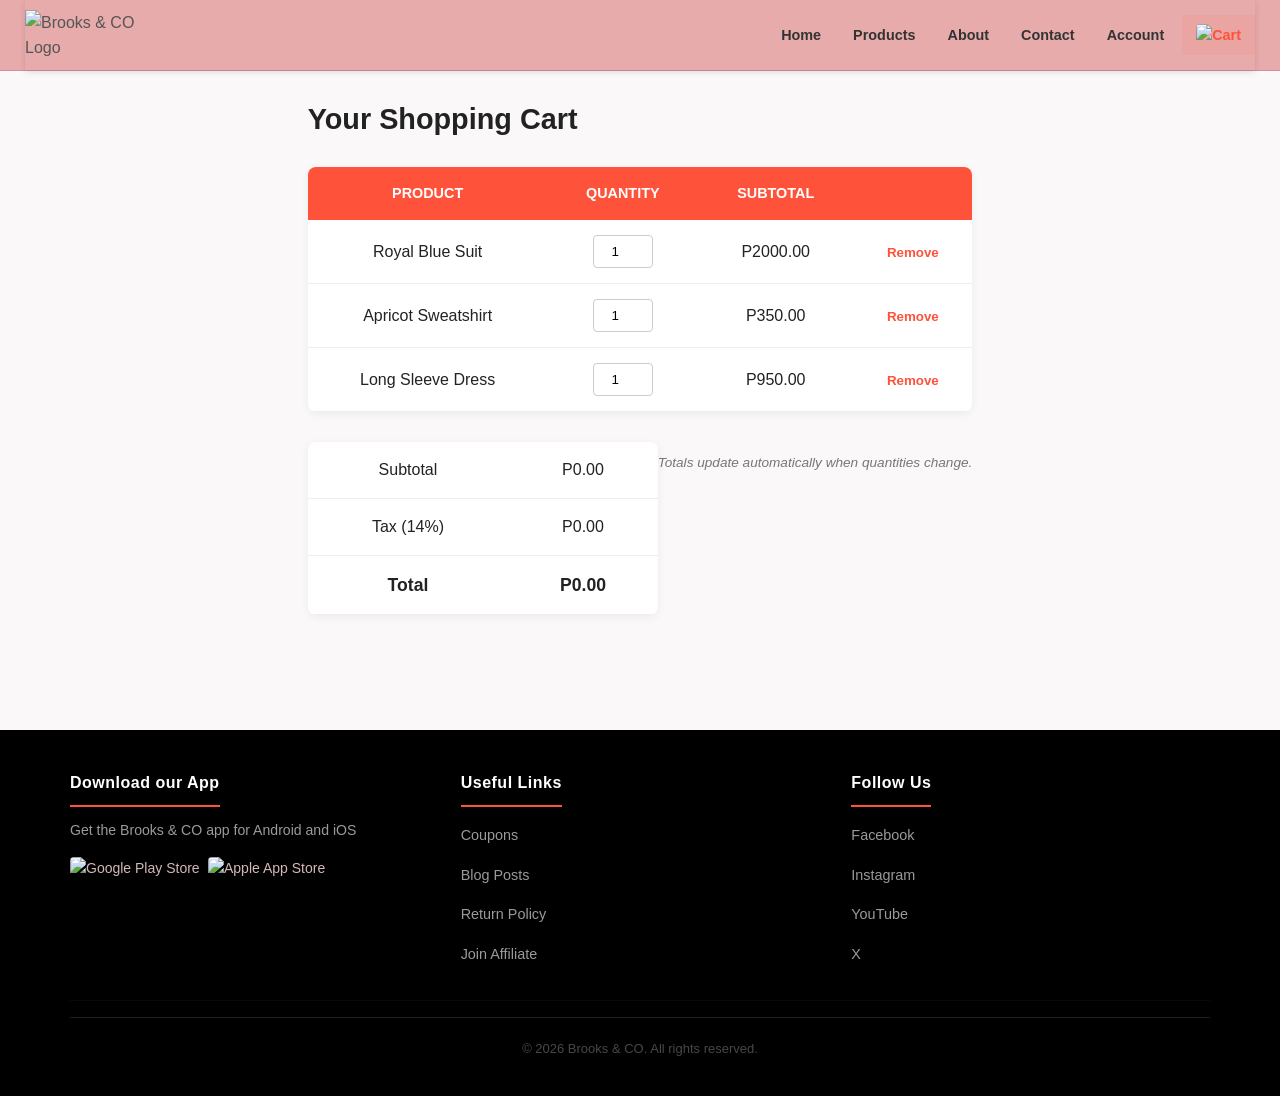
==== commit 6a01c861: "Update cart.html" ====
--- a/cart.html
+++ b/cart.html
@@ -121,6 +121,7 @@
             </div>
         </div>
     </footer>
+    <script>
 
    // Hamburger menu
 const navToggle = document.querySelector('.nav-toggle');
@@ -207,5 +208,7 @@
 }
 
 renderCart();
+
+    </scrript>
 </body>
 </html>
